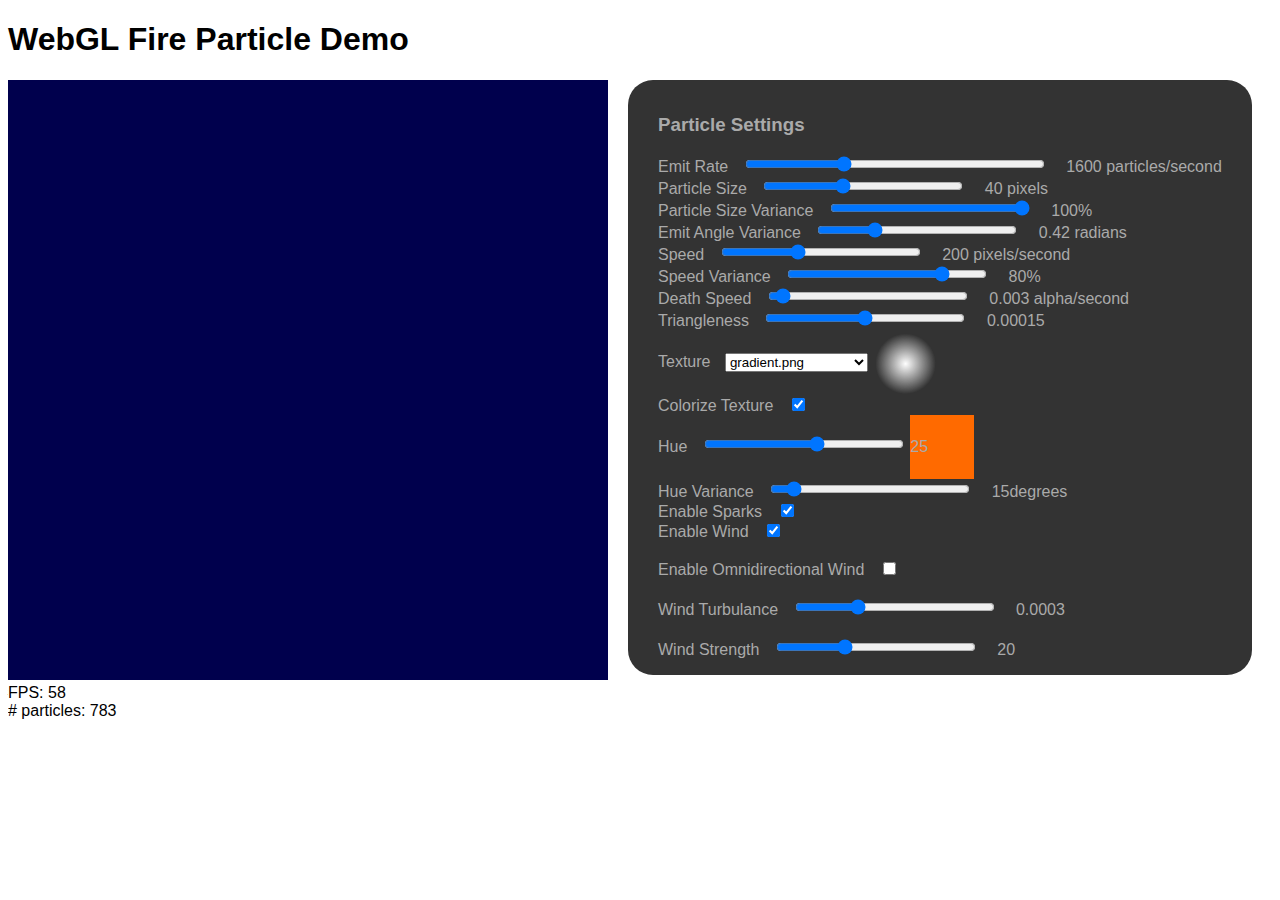
==== Fire_Simulation/index.html @ 22419c9e "fire simulation" ====
<!DOCTYPE html>
<html lang="en">
  <head>
    <meta charset="utf-8">
    <meta property="og:title" content="WebGL Fire Particle Demo"/>
    <meta property="og:url" content="http://ethanhjennings.github.io/webgl-fire-particles/"/>
    <meta property="og:image" content="http://ethanhjennings.github.io/webgl-fire-particles/screenshots/fire.png"/>
    <title>WebGL Fire Particle Demo</title>
    <link type="text/css" href="css/main.css" rel="stylesheet" />
  </head>
  <body>
      <script type="text/javascript" src="js_helpers/webgl-utils.js"></script>
      <script type="text/javascript" src="js_helpers/mathHelper.js"></script>
      <script type="text/javascript" src="js_helpers/otherHelper.js"></script>
      <script type="text/javascript" src="js_helpers/perlin.js"></script>
      
      <script src="js/webgl-obj-loader.min.js"></script>
      <script type="text/javascript" src="js/main.js"></script>

      <div class="containerDiv">
        <div class="leftPanel"> <canvas id="canvas" width="600" height="600"></canvas> </div>
        <div class="rightPanel">
          <h3>Particle Settings</h3>

          <label for="fireEmitRate">Emit Rate</label>
          <input id="fireEmitRate" class="range" type="range" style="width:300px;">
          <div id="fireEmitRateVal" class="valueIndicator"></div> particles/second<br>

          <label for="fireSize">Particle Size</label>
          <input id="fireSize" class="range" type="range">
          <div id="fireSizeVal" class="valueIndicator"></div> pixels<br>

          <label for="fireSizeVariance">Particle Size Variance</label>
          <input id="fireSizeVariance" class="range" type="range">
          <div id="fireSizeVarianceVal" class="valueIndicator"></div>%<br>

          <label for="fireEmitAngleVariance">Emit Angle Variance</label>
          <input id="fireEmitAngleVariance" class="range" type="range">
          <div id="fireEmitAngleVarianceVal" class="valueIndicator"></div> radians<br>

          <label for="fireSpeed">Speed</label>
          <input id="fireSpeed" class="range" type="range">
          <div id="fireSpeedVal" class="valueIndicator"></div> pixels/second<br>

          <label for="fireSpeedVariance">Speed Variance</label>
          <input id="fireSpeedVariance" class="range" type="range">
          <div id="fireSpeedVarianceVal" class="valueIndicator"></div>%<br>

          <label for="fireDeathSpeed">Death Speed</label>
          <input id="fireDeathSpeed" class="range" type="range"></input>
          <div id="fireDeathSpeedVal" class="valueIndicator"></div> alpha/second<br>

          <label for="fireTriangleness">Triangleness</label>
          <input id="fireTriangleness" class="range" type="range"></input>
          <div id="fireTrianglenessVal" class="valueIndicator"></div><br>

          <div style="line-height: 64px;">
          <label for="fireTexture">Texture</label>
          <select id="fireTexture" class="textureComboBox"></select> 
          <img style="display:inline-block; vertical-align: middle;" id="fireTextureVal" width="64" height="64" src="textures/gradient.png"></img><br>
          </div>

          <label for="fireTextureColorize">Colorize Texture</label>
          <input id="fireTextureColorize" type="checkbox" checked></input><br>

          <div style="line-height: 64px;">
          <label for="fireTextureHue">Hue</label>
          <input id="fireTextureHue" class="range" type="range"></input>
          <div id="fireTextureHueVal" style="width:64px; height: 64px; display:inline-block; background-color:white;">4</div><br>
          </div>

          <label for="fireTextureHueVariance">Hue Variance</label>
          <input id="fireTextureHueVariance" class="range" type="range"></input>
          <div id="fireTextureHueVarianceVal" class="valueIndicator"></div>degrees<br>

          <label for="sparks">Enable Sparks</label>
          <input id="sparks" type="checkbox" checked></input><br>

          <label for="wind">Enable Wind</label>
          <input id="wind" type="checkbox" checked></input><br><br>

          <label for="omnidirectionalWind">Enable Omnidirectional Wind</label>
          <input id="omnidirectionalWind" type="checkbox"></input><br><br>

          <label for="windTurbulance">Wind Turbulance</label>
          <input id="windTurbulance" class="range" type="range"></input>
          <div id="windTurbulanceVal" class="valueIndicator"></div><br><br>

          <label for="windStrength">Wind Strength</label>
          <input id="windStrength" class="range" type="range"></input>
          <div id="windStrengthVal" class="valueIndicator"></div><br>
        </div>
      </div>

      <div class="footer">
      <div id="fps"></div><div id="numParticles"></div>
      </div>
  </body>
</html>
---- Fire_Simulation/css/main.css ----
html, body {
  background-color: #fff;
  font-family: Sans-Serif;
}

canvas {
  background-color: #fff;
}

.containerDiv {
  width: 100%; 
  overflow: hidden;
}

.leftPanel {
  width: 600px; 
  float: left;
}

.rightPanel {
  right:0;
  margin-left: 620px; 
  margin-right: 20px; 
  height:580px; 
  background-color:#333333; 
  padding-left:30px; 
  padding-top:15px;  
  border: 0px solid;
  border-radius: 25px;
  color:#aaaaaa;
  overflow-y: auto;
}

.range {
  width:200px;
}

.valueIndicator{
  display:inline-block;
  margin-left:15px;
}

label {
    width:180px;
    clear:left;
    text-align:right;
    padding-right:10px;
}

.spacer {
  marigin:10px;
  display: inline-block;
}

#uiContainer {
  position: absolute;
  top: 10px;
  right: 10px;
  z-index: 3;
}

.gman-slider-label {
  float: left;
  gbackground-color: green;
}
.gman-slider-value {
  float: right;
  gbackground-color: blue;
}
.gman-slider-upper {
  gbackground-color: yellow;
  height: 1.5em;
}
.gman-slider-outer {
  gbackground-color: purple;
  height: 2.5em;
}
.gman-slider-slider {
  font-size: x-small;
  gbackground-color: red;
}
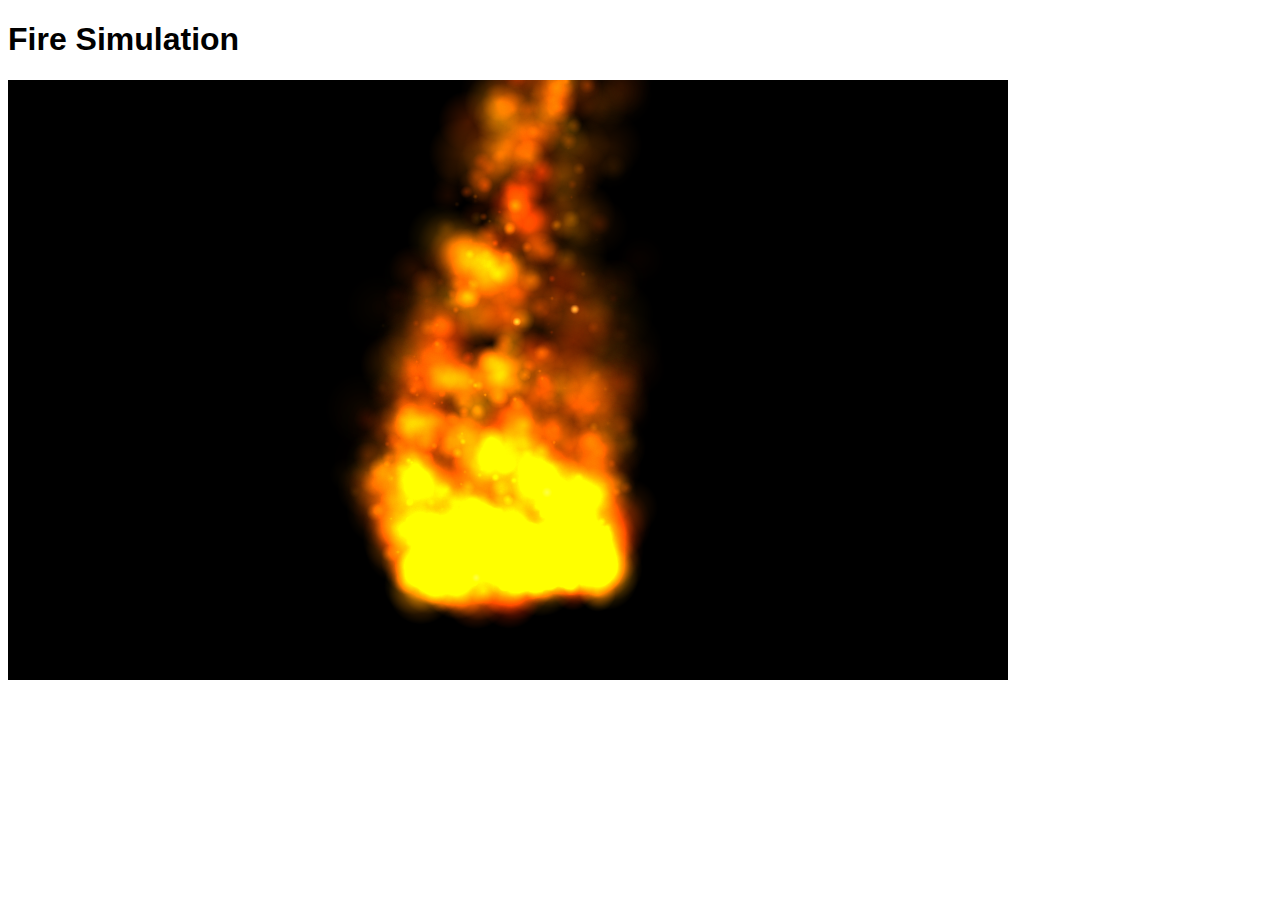
==== commit 632a4ae1: "failed cylinder" ====
--- a/Fire_Simulation/index.html
+++ b/Fire_Simulation/index.html
@@ -3,9 +3,7 @@
   <head>
     <meta charset="utf-8">
     <meta property="og:title" content="WebGL Fire Particle Demo"/>
-    <meta property="og:url" content="http://ethanhjennings.github.io/webgl-fire-particles/"/>
-    <meta property="og:image" content="http://ethanhjennings.github.io/webgl-fire-particles/screenshots/fire.png"/>
-    <title>WebGL Fire Particle Demo</title>
+    <title>Fire Simulation</title>
     <link type="text/css" href="css/main.css" rel="stylesheet" />
   </head>
   <body>
@@ -13,13 +11,13 @@
       <script type="text/javascript" src="js_helpers/mathHelper.js"></script>
       <script type="text/javascript" src="js_helpers/otherHelper.js"></script>
       <script type="text/javascript" src="js_helpers/perlin.js"></script>
-      
+      <script src="js/glMatrix-0.9.5.js"></script>
       <script src="js/webgl-obj-loader.min.js"></script>
       <script type="text/javascript" src="js/main.js"></script>
 
       <div class="containerDiv">
-        <div class="leftPanel"> <canvas id="canvas" width="600" height="600"></canvas> </div>
-        <div class="rightPanel">
+        <div class="leftPanel"> <canvas id="canvas" width="1000" height="600"></canvas> </div>
+        <div class="rightPanel" hidden>
           <h3>Particle Settings</h3>
 
           <label for="fireEmitRate">Emit Rate</label>
@@ -92,7 +90,7 @@
         </div>
       </div>
 
-      <div class="footer">
+      <div class="footer" hidden>
       <div id="fps"></div><div id="numParticles"></div>
       </div>
   </body>
